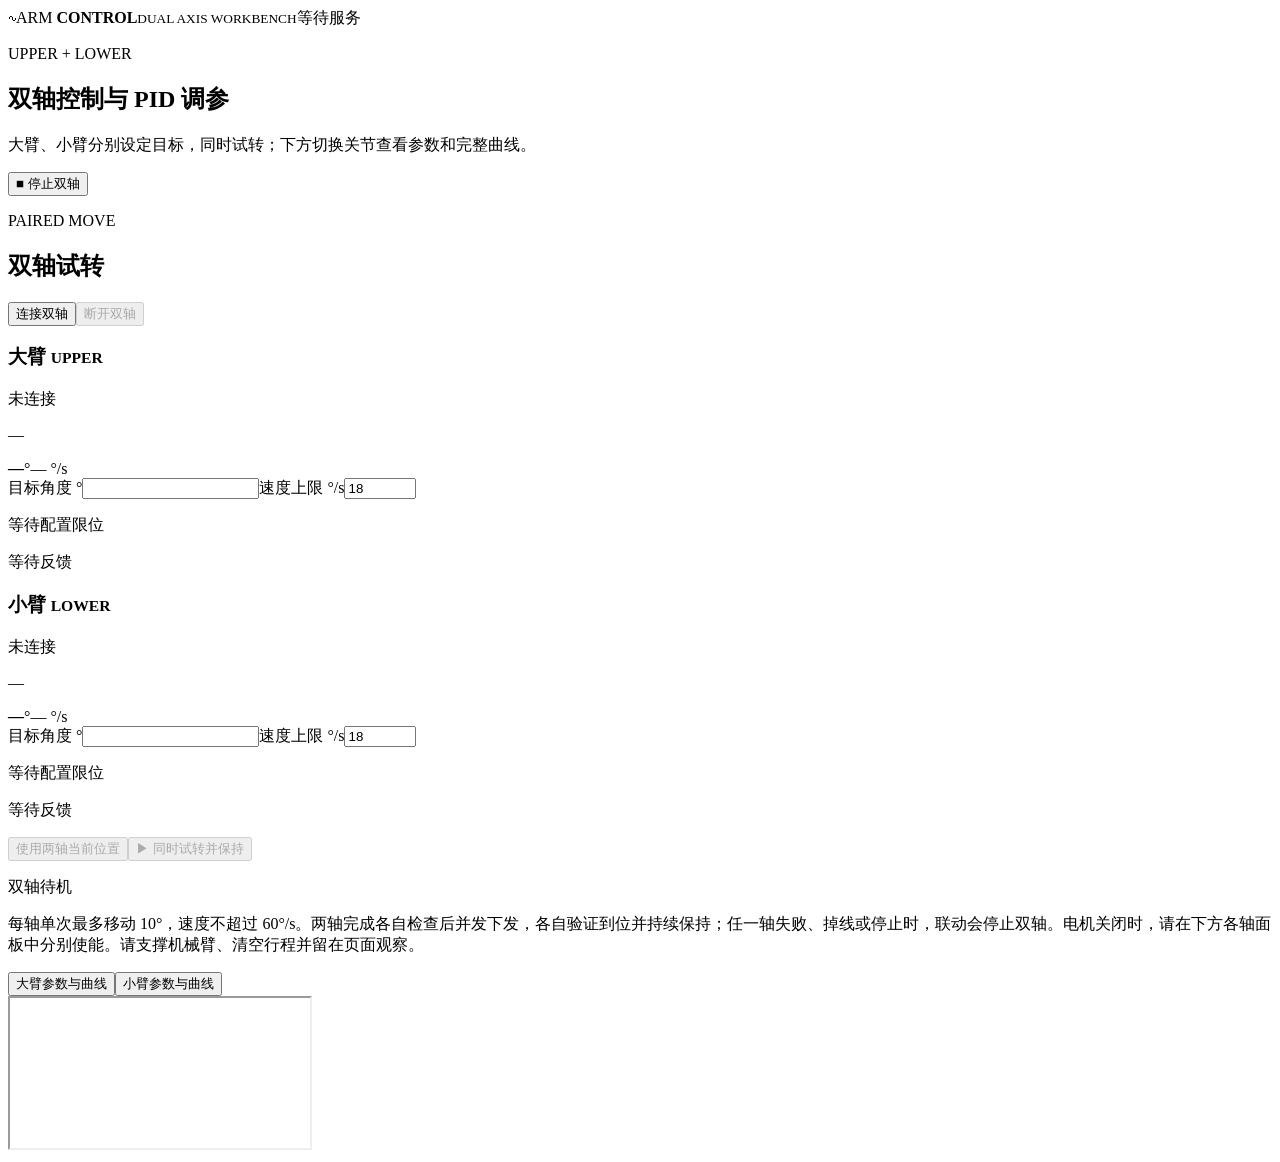
==== pid_tuner/web/dual.html @ 66e82352 "feat: control both arm axes from one PID tuner" ====
<!doctype html>
<html lang="zh-CN">
<head>
  <meta charset="utf-8"><meta name="viewport" content="width=device-width, initial-scale=1">
  <title>双轴 PID 调参台</title>
  <link rel="stylesheet" href="/style.css"><link rel="stylesheet" href="/dual.css">
  <script src="/dual.js" defer></script>
</head>
<body>
<header class="topbar"><span class="brand"><span class="brand-mark">∿</span><span>ARM <b>CONTROL</b><small>DUAL AXIS WORKBENCH</small></span></span><span id="dual-mode" class="badge muted">等待服务</span></header>
<main class="dual-main">
  <section class="page-heading"><div><p class="eyebrow">UPPER + LOWER</p><h1>双轴控制与 PID 调参</h1><p class="page-description">大臂、小臂分别设定目标，同时试转；下方切换关节查看参数和完整曲线。</p></div><button id="dual-stop" class="button danger">■ 停止双轴</button></section>
  <form id="access" class="card dual-access" hidden><label>启动链接中的访问令牌<input id="access-token" type="password" required autocomplete="off"></label><button class="button primary">连接服务</button></form>
  <p id="dual-message" class="message" role="status" hidden></p>
  <section class="card dual-control">
    <div class="card-heading"><div><p class="eyebrow">PAIRED MOVE</p><h2>双轴试转</h2></div><div class="dual-actions"><button id="dual-connect" class="button primary">连接双轴</button><button id="dual-disconnect" class="button secondary" disabled>断开双轴</button></div></div>
    <div class="dual-axis-grid">
      <article class="dual-axis" data-axis="upper"><div class="dual-axis-heading"><h3>大臂 <small>UPPER</small></h3><span id="upper-status" class="badge muted">未连接</span></div><p id="upper-device" class="subtle">—</p><div class="dual-reading"><strong id="upper-angle">—</strong><span>°</span><span id="upper-speed">— °/s</span></div><label>目标角度 °<input id="upper-target" type="number" step="0.01" required></label><label>速度上限 °/s<input id="upper-move-speed" type="number" min="0.01" max="60" step="0.1" value="18" required></label><p id="upper-limits" class="subtle">等待配置限位</p><p id="upper-result" class="dual-result">等待反馈</p></article>
      <article class="dual-axis" data-axis="lower"><div class="dual-axis-heading"><h3>小臂 <small>LOWER</small></h3><span id="lower-status" class="badge muted">未连接</span></div><p id="lower-device" class="subtle">—</p><div class="dual-reading"><strong id="lower-angle">—</strong><span>°</span><span id="lower-speed">— °/s</span></div><label>目标角度 °<input id="lower-target" type="number" step="0.01" required></label><label>速度上限 °/s<input id="lower-move-speed" type="number" min="0.01" max="60" step="0.1" value="18" required></label><p id="lower-limits" class="subtle">等待配置限位</p><p id="lower-result" class="dual-result">等待反馈</p></article>
    </div>
    <div class="dual-move-actions"><button id="dual-current" class="button secondary" disabled>使用两轴当前位置</button><button id="dual-move" class="button primary" disabled>▶ 同时试转并保持</button></div>
    <p id="dual-group" class="subtle" aria-live="polite">双轴待机</p>
    <p class="motion-hint">每轴单次最多移动 10°，速度不超过 60°/s。两轴完成各自检查后并发下发，各自验证到位并持续保持；任一轴失败、掉线或停止时，联动会停止双轴。电机关闭时，请在下方各轴面板中分别使能。请支撑机械臂、清空行程并留在页面观察。</p>
  </section>
  <section class="dual-panels"><div class="dual-tabs" role="tablist" aria-label="关节调参面板"><button id="tab-upper" role="tab" aria-selected="true" aria-controls="frame-upper" class="button primary">大臂参数与曲线</button><button id="tab-lower" role="tab" aria-selected="false" aria-controls="frame-lower" class="button secondary">小臂参数与曲线</button></div><iframe id="frame-upper" title="大臂 PID 调参面板" role="tabpanel"></iframe><iframe id="frame-lower" title="小臂 PID 调参面板" role="tabpanel" hidden></iframe></section>
</main>
<dialog id="dual-confirm" class="modal"><form method="dialog"><h2>同时试转两轴？</h2><p id="dual-confirm-text"></p><div class="modal-actions"><button class="button secondary" value="cancel">取消</button><button class="button primary" value="confirm">确认双轴试转</button></div></form></dialog>
</body></html>
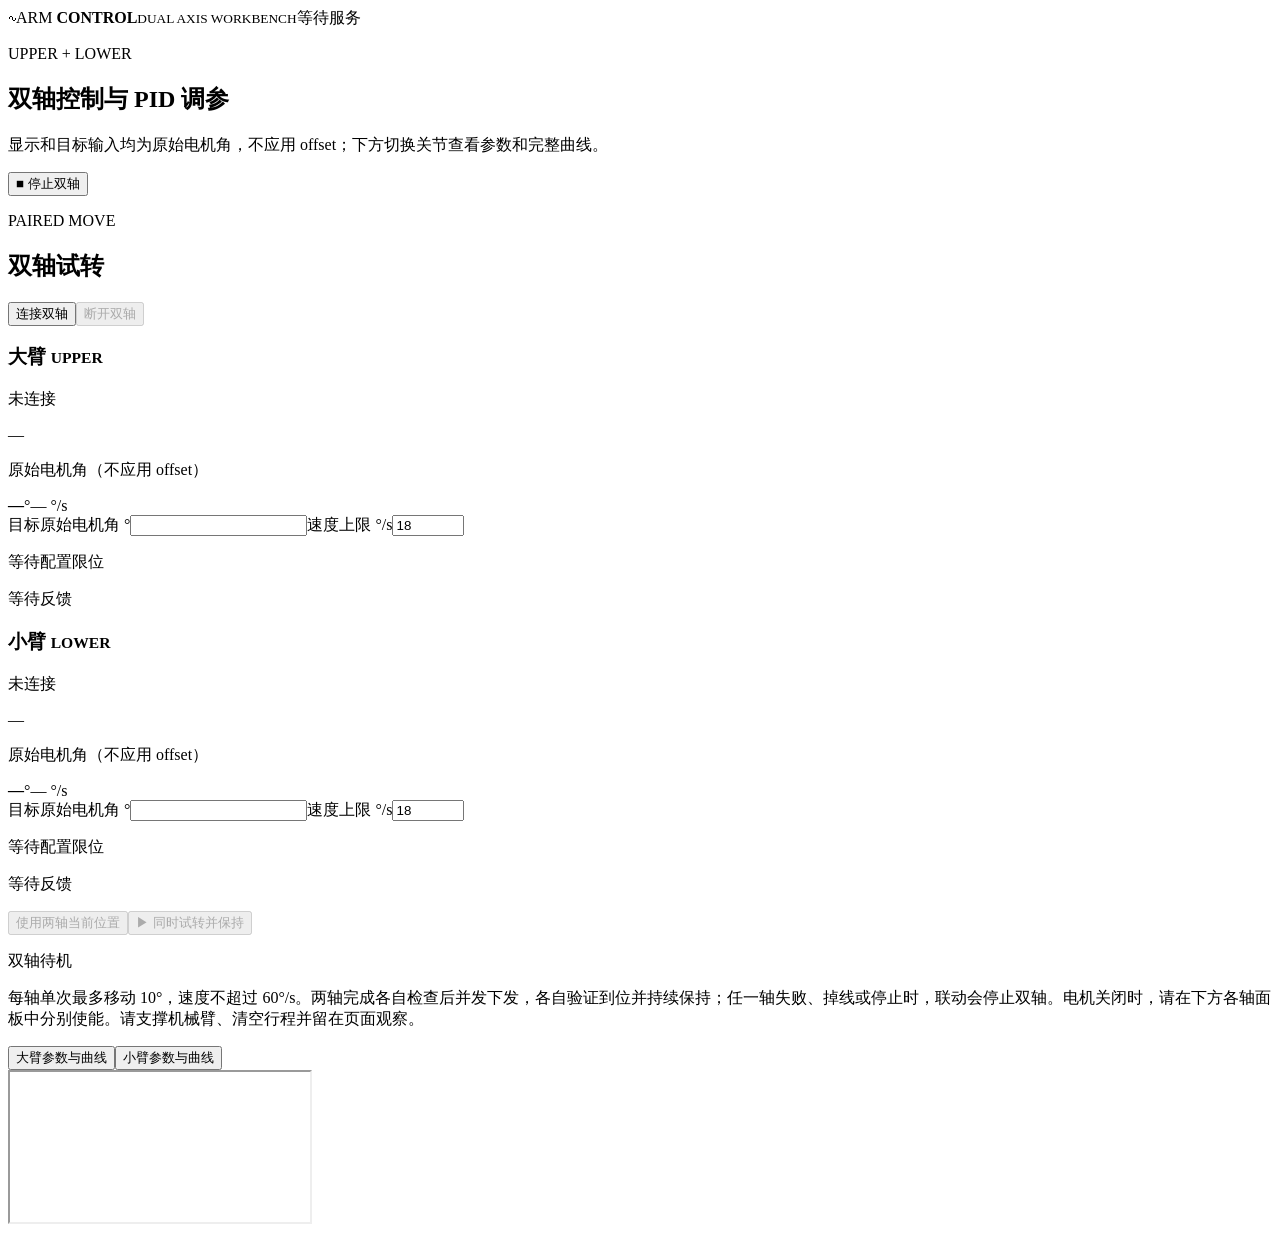
==== commit e90c0256: "fix: use raw motor angles throughout PID tuner" ====
--- a/pid_tuner/web/dual.html
+++ b/pid_tuner/web/dual.html
@@ -9,14 +9,14 @@
 <body>
 <header class="topbar"><span class="brand"><span class="brand-mark">∿</span><span>ARM <b>CONTROL</b><small>DUAL AXIS WORKBENCH</small></span></span><span id="dual-mode" class="badge muted">等待服务</span></header>
 <main class="dual-main">
-  <section class="page-heading"><div><p class="eyebrow">UPPER + LOWER</p><h1>双轴控制与 PID 调参</h1><p class="page-description">大臂、小臂分别设定目标，同时试转；下方切换关节查看参数和完整曲线。</p></div><button id="dual-stop" class="button danger">■ 停止双轴</button></section>
+  <section class="page-heading"><div><p class="eyebrow">UPPER + LOWER</p><h1>双轴控制与 PID 调参</h1><p class="page-description">显示和目标输入均为原始电机角，不应用 offset；下方切换关节查看参数和完整曲线。</p></div><button id="dual-stop" class="button danger">■ 停止双轴</button></section>
   <form id="access" class="card dual-access" hidden><label>启动链接中的访问令牌<input id="access-token" type="password" required autocomplete="off"></label><button class="button primary">连接服务</button></form>
   <p id="dual-message" class="message" role="status" hidden></p>
   <section class="card dual-control">
     <div class="card-heading"><div><p class="eyebrow">PAIRED MOVE</p><h2>双轴试转</h2></div><div class="dual-actions"><button id="dual-connect" class="button primary">连接双轴</button><button id="dual-disconnect" class="button secondary" disabled>断开双轴</button></div></div>
     <div class="dual-axis-grid">
-      <article class="dual-axis" data-axis="upper"><div class="dual-axis-heading"><h3>大臂 <small>UPPER</small></h3><span id="upper-status" class="badge muted">未连接</span></div><p id="upper-device" class="subtle">—</p><div class="dual-reading"><strong id="upper-angle">—</strong><span>°</span><span id="upper-speed">— °/s</span></div><label>目标角度 °<input id="upper-target" type="number" step="0.01" required></label><label>速度上限 °/s<input id="upper-move-speed" type="number" min="0.01" max="60" step="0.1" value="18" required></label><p id="upper-limits" class="subtle">等待配置限位</p><p id="upper-result" class="dual-result">等待反馈</p></article>
-      <article class="dual-axis" data-axis="lower"><div class="dual-axis-heading"><h3>小臂 <small>LOWER</small></h3><span id="lower-status" class="badge muted">未连接</span></div><p id="lower-device" class="subtle">—</p><div class="dual-reading"><strong id="lower-angle">—</strong><span>°</span><span id="lower-speed">— °/s</span></div><label>目标角度 °<input id="lower-target" type="number" step="0.01" required></label><label>速度上限 °/s<input id="lower-move-speed" type="number" min="0.01" max="60" step="0.1" value="18" required></label><p id="lower-limits" class="subtle">等待配置限位</p><p id="lower-result" class="dual-result">等待反馈</p></article>
+      <article class="dual-axis" data-axis="upper"><div class="dual-axis-heading"><h3>大臂 <small>UPPER</small></h3><span id="upper-status" class="badge muted">未连接</span></div><p id="upper-device" class="subtle">—</p><p class="subtle">原始电机角（不应用 offset）</p><div class="dual-reading"><strong id="upper-angle">—</strong><span>°</span><span id="upper-speed">— °/s</span></div><label>目标原始电机角 °<input id="upper-target" type="number" step="0.01" required></label><label>速度上限 °/s<input id="upper-move-speed" type="number" min="0.01" max="60" step="0.1" value="18" required></label><p id="upper-limits" class="subtle">等待配置限位</p><p id="upper-result" class="dual-result">等待反馈</p></article>
+      <article class="dual-axis" data-axis="lower"><div class="dual-axis-heading"><h3>小臂 <small>LOWER</small></h3><span id="lower-status" class="badge muted">未连接</span></div><p id="lower-device" class="subtle">—</p><p class="subtle">原始电机角（不应用 offset）</p><div class="dual-reading"><strong id="lower-angle">—</strong><span>°</span><span id="lower-speed">— °/s</span></div><label>目标原始电机角 °<input id="lower-target" type="number" step="0.01" required></label><label>速度上限 °/s<input id="lower-move-speed" type="number" min="0.01" max="60" step="0.1" value="18" required></label><p id="lower-limits" class="subtle">等待配置限位</p><p id="lower-result" class="dual-result">等待反馈</p></article>
     </div>
     <div class="dual-move-actions"><button id="dual-current" class="button secondary" disabled>使用两轴当前位置</button><button id="dual-move" class="button primary" disabled>▶ 同时试转并保持</button></div>
     <p id="dual-group" class="subtle" aria-live="polite">双轴待机</p>
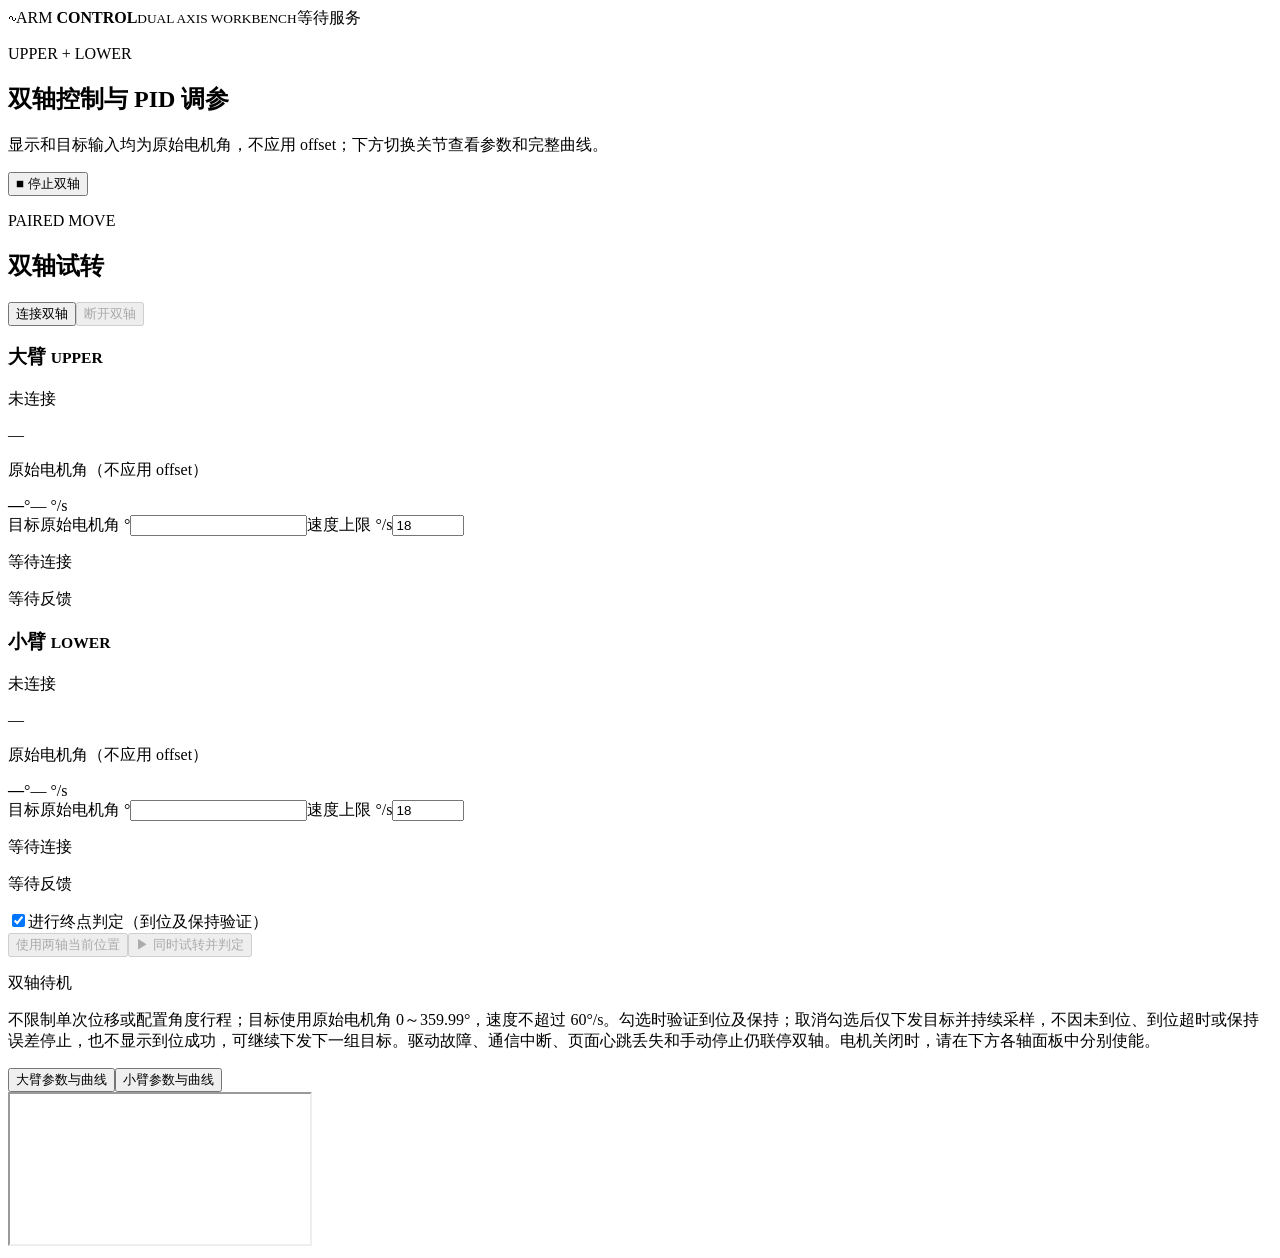
==== commit 9cef3508: "Allow unrestricted PID tuner angles and optional dual endpoint checks" ====
--- a/pid_tuner/web/dual.html
+++ b/pid_tuner/web/dual.html
@@ -15,12 +15,13 @@
   <section class="card dual-control">
     <div class="card-heading"><div><p class="eyebrow">PAIRED MOVE</p><h2>双轴试转</h2></div><div class="dual-actions"><button id="dual-connect" class="button primary">连接双轴</button><button id="dual-disconnect" class="button secondary" disabled>断开双轴</button></div></div>
     <div class="dual-axis-grid">
-      <article class="dual-axis" data-axis="upper"><div class="dual-axis-heading"><h3>大臂 <small>UPPER</small></h3><span id="upper-status" class="badge muted">未连接</span></div><p id="upper-device" class="subtle">—</p><p class="subtle">原始电机角（不应用 offset）</p><div class="dual-reading"><strong id="upper-angle">—</strong><span>°</span><span id="upper-speed">— °/s</span></div><label>目标原始电机角 °<input id="upper-target" type="number" step="0.01" required></label><label>速度上限 °/s<input id="upper-move-speed" type="number" min="0.01" max="60" step="0.1" value="18" required></label><p id="upper-limits" class="subtle">等待配置限位</p><p id="upper-result" class="dual-result">等待反馈</p></article>
-      <article class="dual-axis" data-axis="lower"><div class="dual-axis-heading"><h3>小臂 <small>LOWER</small></h3><span id="lower-status" class="badge muted">未连接</span></div><p id="lower-device" class="subtle">—</p><p class="subtle">原始电机角（不应用 offset）</p><div class="dual-reading"><strong id="lower-angle">—</strong><span>°</span><span id="lower-speed">— °/s</span></div><label>目标原始电机角 °<input id="lower-target" type="number" step="0.01" required></label><label>速度上限 °/s<input id="lower-move-speed" type="number" min="0.01" max="60" step="0.1" value="18" required></label><p id="lower-limits" class="subtle">等待配置限位</p><p id="lower-result" class="dual-result">等待反馈</p></article>
+      <article class="dual-axis" data-axis="upper"><div class="dual-axis-heading"><h3>大臂 <small>UPPER</small></h3><span id="upper-status" class="badge muted">未连接</span></div><p id="upper-device" class="subtle">—</p><p class="subtle">原始电机角（不应用 offset）</p><div class="dual-reading"><strong id="upper-angle">—</strong><span>°</span><span id="upper-speed">— °/s</span></div><label>目标原始电机角 °<input id="upper-target" type="number" step="0.01" required></label><label>速度上限 °/s<input id="upper-move-speed" type="number" min="0.01" max="60" step="0.1" value="18" required></label><p id="upper-limits" class="subtle">等待连接</p><p id="upper-result" class="dual-result">等待反馈</p></article>
+      <article class="dual-axis" data-axis="lower"><div class="dual-axis-heading"><h3>小臂 <small>LOWER</small></h3><span id="lower-status" class="badge muted">未连接</span></div><p id="lower-device" class="subtle">—</p><p class="subtle">原始电机角（不应用 offset）</p><div class="dual-reading"><strong id="lower-angle">—</strong><span>°</span><span id="lower-speed">— °/s</span></div><label>目标原始电机角 °<input id="lower-target" type="number" step="0.01" required></label><label>速度上限 °/s<input id="lower-move-speed" type="number" min="0.01" max="60" step="0.1" value="18" required></label><p id="lower-limits" class="subtle">等待连接</p><p id="lower-result" class="dual-result">等待反馈</p></article>
     </div>
-    <div class="dual-move-actions"><button id="dual-current" class="button secondary" disabled>使用两轴当前位置</button><button id="dual-move" class="button primary" disabled>▶ 同时试转并保持</button></div>
+    <label class="dual-verify-option"><input id="dual-verify-endpoint" type="checkbox" checked>进行终点判定（到位及保持验证）</label>
+    <div class="dual-move-actions"><button id="dual-current" class="button secondary" disabled>使用两轴当前位置</button><button id="dual-move" class="button primary" disabled>▶ 同时试转并判定</button></div>
     <p id="dual-group" class="subtle" aria-live="polite">双轴待机</p>
-    <p class="motion-hint">每轴单次最多移动 10°，速度不超过 60°/s。两轴完成各自检查后并发下发，各自验证到位并持续保持；任一轴失败、掉线或停止时，联动会停止双轴。电机关闭时，请在下方各轴面板中分别使能。请支撑机械臂、清空行程并留在页面观察。</p>
+    <p class="motion-hint">不限制单次位移或配置角度行程；目标使用原始电机角 0～359.99°，速度不超过 60°/s。勾选时验证到位及保持；取消勾选后仅下发目标并持续采样，不因未到位、到位超时或保持误差停止，也不显示到位成功，可继续下发下一组目标。驱动故障、通信中断、页面心跳丢失和手动停止仍联停双轴。电机关闭时，请在下方各轴面板中分别使能。</p>
   </section>
   <section class="dual-panels"><div class="dual-tabs" role="tablist" aria-label="关节调参面板"><button id="tab-upper" role="tab" aria-selected="true" aria-controls="frame-upper" class="button primary">大臂参数与曲线</button><button id="tab-lower" role="tab" aria-selected="false" aria-controls="frame-lower" class="button secondary">小臂参数与曲线</button></div><iframe id="frame-upper" title="大臂 PID 调参面板" role="tabpanel"></iframe><iframe id="frame-lower" title="小臂 PID 调参面板" role="tabpanel" hidden></iframe></section>
 </main>
